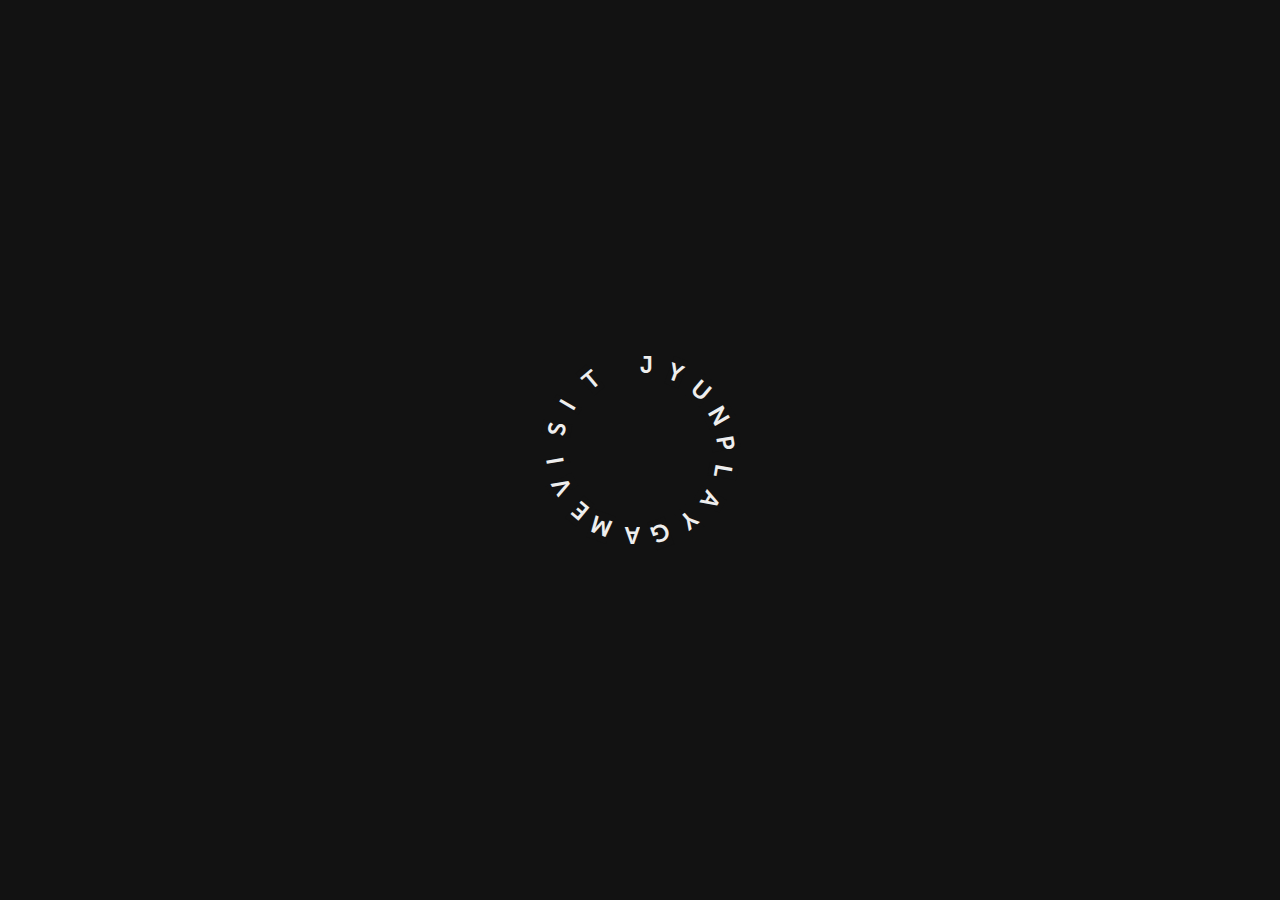
==== index.html @ 31b12755 "added rotating text for loading screen" ====
<!DOCTYPE html>
<html lang="en">
  <head>
    <meta charset="UTF-8" />
    <meta http-equiv="X-UA-Compatible" content="IE=edge" />
    <meta name="viewport" content="width=device-width, initial-scale=1.0" />
    <title>JYUN</title>
    <link rel="stylesheet" type="text/css" href="index.css" />
  </head>
  <body>
    <section>
      <h2 class="circle-text">Jyun Play Game Visit</h2>
    </section>
    <script>
      const text = document.querySelector(".circle-text");
      text.innerHTML = text.textContent.replace(/\S/g, "<span>$&</span>");

      const element = document.querySelectorAll("span");
      for (let i = 0; i < element.length; i++) {
        element[i].style.transform = "rotate(" + i * 20 + "deg)";
      }
    </script>
  </body>
</html>
---- index.css ----
@font-face {
  font-family: MuseoSans;
  src: url(assets/museo_sans_ssv/Museo\ Sans\ 100/MuseoSans-100.otf);
}

@font-face {
  font-family: MuseoSans;
  src: url(assets/museo_sans_ssv/Museo\ Sans\ 700/MuseoSans_700.otf);
  font-weight: bold;
}

* {
  margin: 0;
  padding: 0;
  box-sizing: border-box;
  background-color: #121212;
  font-family: MuseoSans;
}

section {
  position: relative;
  display: flex;
  justify-content: center;
  align-items: center;
  min-height: 100vh;
}

section .circle-text {
  position: absolute;
  color: #eeeeee;
  font-size: 1.5em;
  user-select: none;
  pointer-events: none;
  animation: animate 7.5s linear infinite;
}

@keyframes animate {
  0% {
    transform: rotate(0deg);
  }
  100% {
    transform: rotate(360deg);
  }
}

.circle-text span {
  top: -100px;
  position: absolute;
  display: inline-block;
  text-transform: uppercase;
  transform-origin: 0 100px;
}
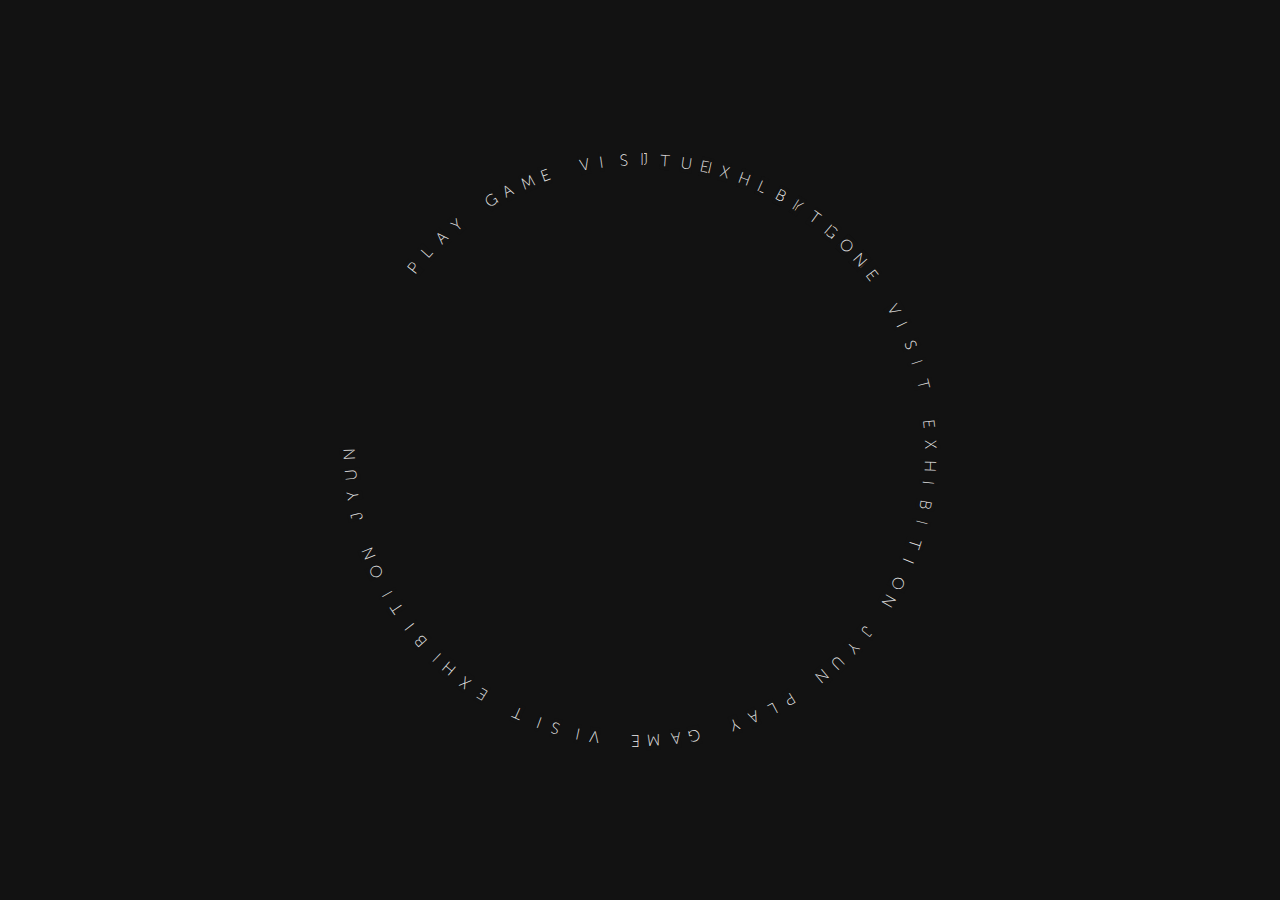
==== commit 4d88ffb2: "added font and rotating text" ====
--- a/index.html
+++ b/index.html
@@ -9,15 +9,27 @@
   </head>
   <body>
     <section>
-      <h2 class="circle-text">Jyun Play Game Visit</h2>
+      <div class="circle-text">
+        Jyun Play Game Visit Exhibition Jyun Play Game Visit Exhibition Jyun
+        Play Game Visit Exhibition
+      </div>
     </section>
     <script>
-      const text = document.querySelector(".circle-text");
-      text.innerHTML = text.textContent.replace(/\S/g, "<span>$&</span>");
+      const circleText = document.querySelector(".circle-text");
+      const stripText = circleText.innerHTML.trim();
+      console.log(stripText);
+
+      let text = "";
+      for (let i = 0; i < stripText.length; i++) {
+        console.log(stripText.charAt(i));
+        text += `<span>${stripText.charAt(i)}</span>`;
+      }
+
+      circleText.innerHTML = text;
 
       const element = document.querySelectorAll("span");
       for (let i = 0; i < element.length; i++) {
-        element[i].style.transform = "rotate(" + i * 20 + "deg)";
+        element[i].style.transform = "rotate(" + i * 4 + "deg)";
       }
     </script>
   </body>
--- a/index.css
+++ b/index.css
@@ -25,13 +25,11 @@
   min-height: 100vh;
 }
 
-section .circle-text {
-  position: absolute;
+.circle-text {
+  position: relative;
+  margin: 0 auto;
   color: #eeeeee;
-  font-size: 1.5em;
-  user-select: none;
-  pointer-events: none;
-  animation: animate 7.5s linear infinite;
+  animation: animate 20s linear infinite;
 }
 
 @keyframes animate {
@@ -44,9 +42,8 @@
 }
 
 .circle-text span {
-  top: -100px;
+  top: -300px;
   position: absolute;
-  display: inline-block;
   text-transform: uppercase;
-  transform-origin: 0 100px;
+  transform-origin: 0 300px;
 }
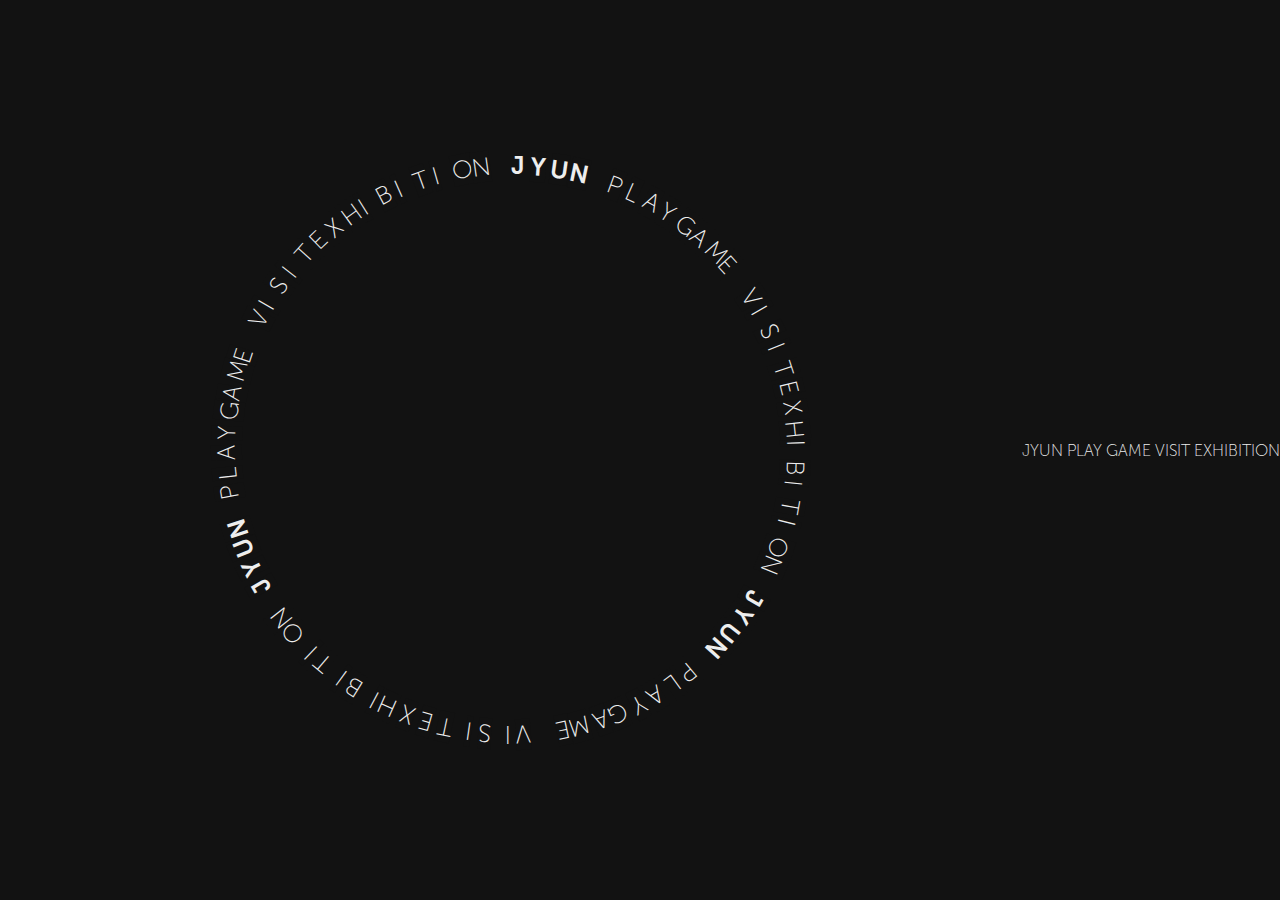
==== commit 3055f412: "added bold" ====
--- a/index.html
+++ b/index.html
@@ -9,20 +9,30 @@
   </head>
   <body>
     <section>
-      <div class="circle-text">
-        Jyun Play Game Visit Exhibition Jyun Play Game Visit Exhibition Jyun
-        Play Game Visit Exhibition
-      </div>
+      <p class="circle-text">JYUN PlayGame VisitExhibition</p>
+      <p class="options">JYUN PLAY GAME VISIT EXHIBITION</p>
     </section>
+
     <script>
       const circleText = document.querySelector(".circle-text");
       const stripText = circleText.innerHTML.trim();
       console.log(stripText);
 
       let text = "";
-      for (let i = 0; i < stripText.length; i++) {
-        console.log(stripText.charAt(i));
-        text += `<span>${stripText.charAt(i)}</span>`;
+      for (let i = 0; i < 3; i++) {
+        for (let j = 0; j < stripText.length; j++) {
+          if (
+            stripText.charAt(j) == "J" ||
+            stripText.charAt(j) == "Y" ||
+            stripText.charAt(j) == "U" ||
+            stripText.charAt(j) == "N"
+          ) {
+            text += `<span class="jyun-bold">${stripText.charAt(j)}</span>`;
+          } else {
+            text += `<span>${stripText.charAt(j)}</span>`;
+          }
+        }
+        text += `<span> </span>`;
       }
 
       circleText.innerHTML = text;
--- a/index.css
+++ b/index.css
@@ -29,7 +29,16 @@
   position: relative;
   margin: 0 auto;
   color: #eeeeee;
+  font-size: 25px;
   animation: animate 20s linear infinite;
+}
+
+.options {
+  color: #eeeeee;
+}
+
+.jyun-bold {
+  font-weight: bold;
 }
 
 @keyframes animate {
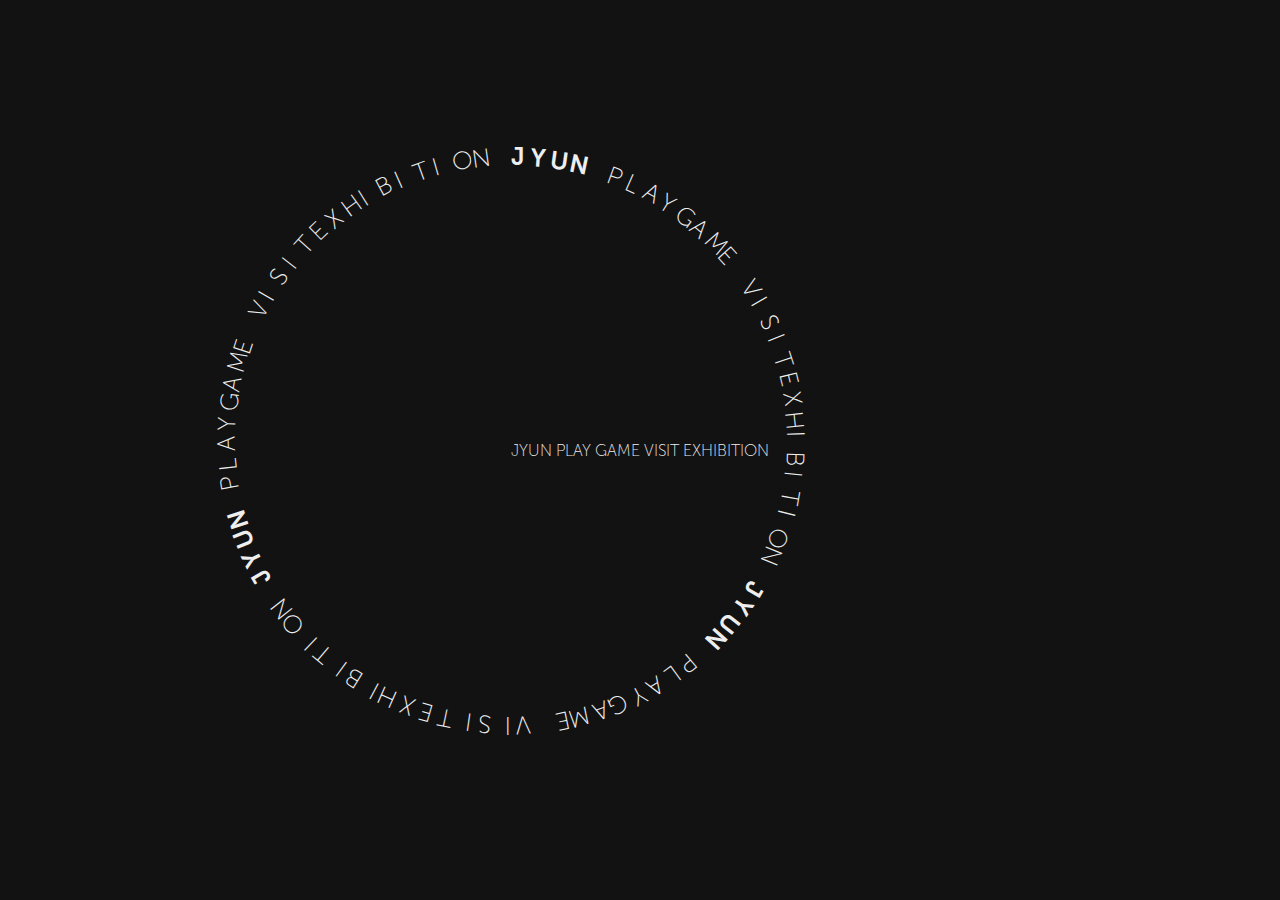
==== commit e8e62db0: "added layout of gameplay" ====
--- a/index.html
+++ b/index.html
@@ -9,38 +9,14 @@
   </head>
   <body>
     <section>
-      <p class="circle-text">JYUN PlayGame VisitExhibition</p>
-      <p class="options">JYUN PLAY GAME VISIT EXHIBITION</p>
+      <div>
+        <p class="circle-text">JYUN PlayGame VisitExhibition</p>
+        <p class="options">
+          JYUN <a href="game.html">PLAY GAME</a> VISIT EXHIBITION
+        </p>
+      </div>
     </section>
 
-    <script>
-      const circleText = document.querySelector(".circle-text");
-      const stripText = circleText.innerHTML.trim();
-      console.log(stripText);
-
-      let text = "";
-      for (let i = 0; i < 3; i++) {
-        for (let j = 0; j < stripText.length; j++) {
-          if (
-            stripText.charAt(j) == "J" ||
-            stripText.charAt(j) == "Y" ||
-            stripText.charAt(j) == "U" ||
-            stripText.charAt(j) == "N"
-          ) {
-            text += `<span class="jyun-bold">${stripText.charAt(j)}</span>`;
-          } else {
-            text += `<span>${stripText.charAt(j)}</span>`;
-          }
-        }
-        text += `<span> </span>`;
-      }
-
-      circleText.innerHTML = text;
-
-      const element = document.querySelectorAll("span");
-      for (let i = 0; i < element.length; i++) {
-        element[i].style.transform = "rotate(" + i * 4 + "deg)";
-      }
-    </script>
+    <script type="text/javascript" src="spinning.js"></script>
   </body>
 </html>
--- a/index.css
+++ b/index.css
@@ -15,6 +15,11 @@
   box-sizing: border-box;
   background-color: #121212;
   font-family: MuseoSans;
+}
+
+a {
+  text-decoration: none;
+  color: #eeeeee;
 }
 
 section {
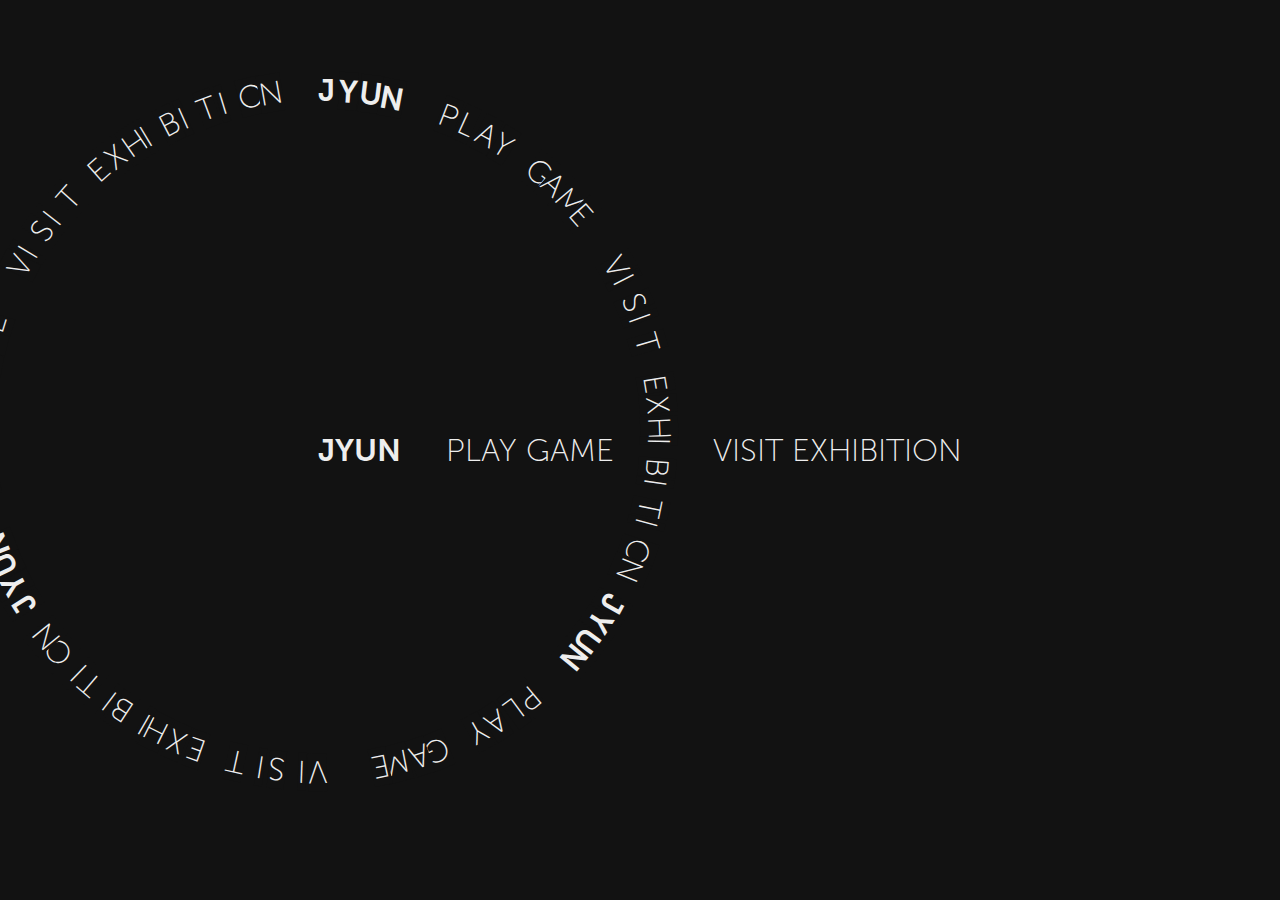
==== commit cb003a81: "finished part 6 to part 10" ====
--- a/index.html
+++ b/index.html
@@ -10,9 +10,9 @@
   <body>
     <section>
       <div>
-        <p class="circle-text">JYUN PlayGame VisitExhibition</p>
+        <p class="circle-text">JYUN  Play Game  Visit Exhibition</p>
         <p class="options">
-          JYUN <a href="game.html">PLAY GAME</a> VISIT EXHIBITION
+          <b>JYUN</b> &nbsp &nbsp  <a href="game.html">PLAY GAME</a> &nbsp &nbsp &nbsp &nbsp &nbsp VISIT EXHIBITION
         </p>
       </div>
     </section>
--- a/index.css
+++ b/index.css
@@ -1,11 +1,11 @@
 @font-face {
   font-family: MuseoSans;
-  src: url(assets/museo_sans_ssv/Museo\ Sans\ 100/MuseoSans-100.otf);
+  src: url(fonts/museo_sans_ssv/Museo\ Sans\ 100/MuseoSans-100.otf);
 }
 
 @font-face {
   font-family: MuseoSans;
-  src: url(assets/museo_sans_ssv/Museo\ Sans\ 700/MuseoSans_700.otf);
+  src: url(fonts/museo_sans_ssv/Museo\ Sans\ 700/MuseoSans_700.otf);
   font-weight: bold;
 }
 
@@ -31,15 +31,16 @@
 }
 
 .circle-text {
-  position: relative;
-  margin: 0 auto;
+  position: absolute;
+  margin-right: 25%;
   color: #eeeeee;
-  font-size: 25px;
+  font-size: 3.5vh;
   animation: animate 20s linear infinite;
 }
 
 .options {
   color: #eeeeee;
+  font-size: 3.5vh;
 }
 
 .jyun-bold {
@@ -56,8 +57,8 @@
 }
 
 .circle-text span {
-  top: -300px;
+  top: -40vh;
   position: absolute;
   text-transform: uppercase;
-  transform-origin: 0 300px;
+  transform-origin: 0 40vh;
 }
